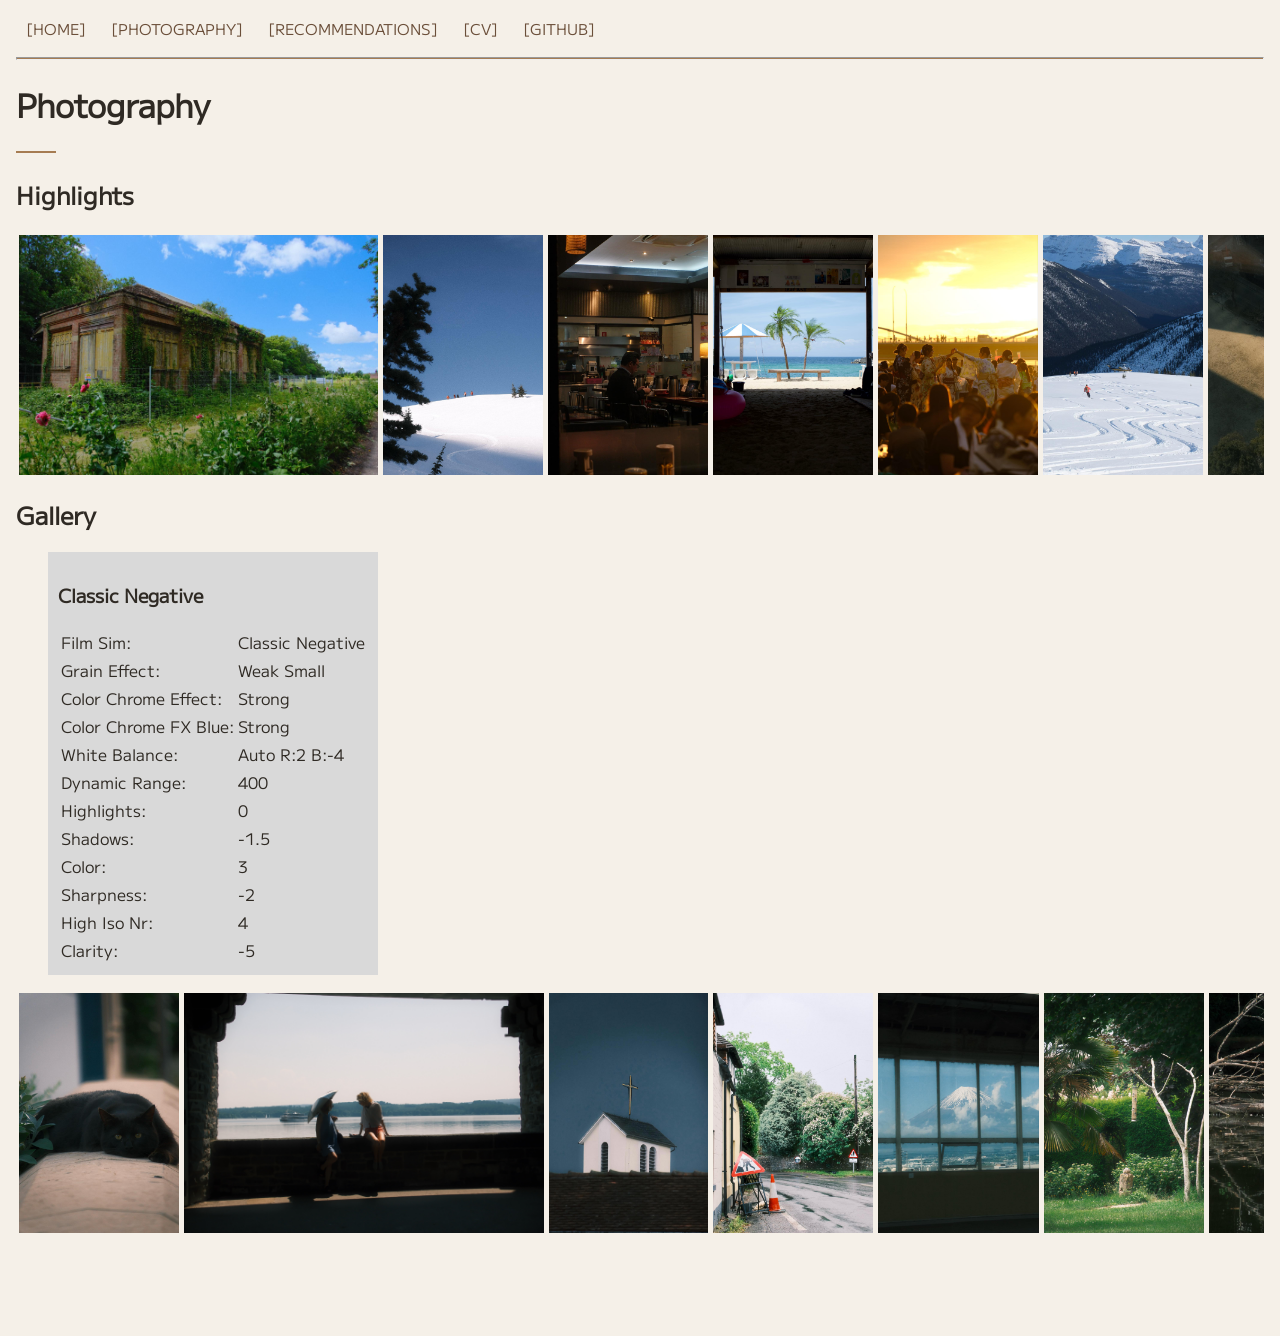
==== photography.html @ ec5740f3 "(feat) Adds Recommendations page" ====
<!DOCTYPE html>
<html>
<head>
    <meta charset="UTF-8">
    <title>Home</title>
    <link rel="stylesheet" href="resources/styles/style.css">
</head>
<body>
    <div class="topnav">
        <a href="/index.html">[HOME]</a>
        <a class="active" href="/photography.html">[PHOTOGRAPHY]</a>
        <a href="/recommendations.html">[RECOMMENDATIONS]</a>
        <a href="">[CV]</a>
        <a href="https://github.com/Alyks1">[GITHUB]</a>
    </div>
    <hr class="nav-line">

    <h1>Photography</h1>
    <div class="accent-line"></div>

    <h2>Highlights</h2>
    <div id="highlights" class="gallery"></div>

    <h2>Gallery</h2>
    <section id="gallery"></section>

    <footer></footer>
</body>
</html>
<script src="resources/scripts/photography.js"></script>
---- resources/styles/style.css ----
@font-face {
    font-family: MPLUS_Regular;
    src: url(../fonts/MPLUS1-Regular.ttf);
}

:root {
    --color-text: #2F2A24;
    --color-background: #F5F0E8;
    --color-highlights: #A67C52;
    --color-navBarA: #6B4F3A;
    --color-classicNegative: #D9D9D9;
    scrollbar-width: thin;
    scrollbar-color: var(--color-highlights) transparent;
}

body {
    font-family: 'MPLUS_Regular', monospace;
    margin: auto;
    max-width: 1280px;
    color: var(--color-text);
    background: var(--color-background);
    padding-left: 1rem;
    padding-right: 1rem;
}

footer {
    height: 100px;
}

/*Home*/
.topnav {
    background: var(--color-background);
    max-width: fit-content;
    margin-top: 0.5rem;
}

.topnav a {
    color: var(--color-navBarA);
    display: inline-block;
    font-size: 15px;
    padding: 10px;
    text-decoration: none;
}

.topnav a:hover {
    color: var(--color-highlights);
}

.nav-line {
    height: 1px;
    background: var(--color-highlights);
}

.accent-line {
    width: 40px;
    height: 2px;
    background: var(--color-highlights);
    margin: 1.5rem 0;
}

.home-top {
    display: flex;
    gap: 3rem;
}
.home-top img {
    border-radius: 5px;
    width: 500px;
    margin-top: 200px;
}
.home-top div {
    max-width: 40%;
}

/*Photography*/
.recipe-div {
    margin-bottom: 1rem;
    margin-left: 2rem;
    width: fit-content;
    padding: 10px;
}

.photos-image {
    height: 240px;
    margin: 2.5px;
}

.gallery {
    display: flex;
    overflow-x: auto;
    flex-wrap: nowrap;
    scrollbar-width: thin;
    scrollbar-color: var(--color-highlights) transparent;
}

/*Recommendations*/
.recommendation-text {
    display: flex;
    gap: 2rem;
    align-items: flex-start;
}

.recommendation-text ul {
    flex: 1;
}

.divider-line {
    width: auto;
    height: 2px;
    background: var(--color-highlights);
    margin: 1.5rem 0;
}

.other-place {
    display: flex;
    align-items: baseline;
    gap: 8px;
}

.other-place-header {
    margin:0;
}

.recommendations img {
    display: flex;
    border-radius: 5px;
    max-width: 500px;
    width: 100%;
    height: auto;
}

@media (max-width: 768px) {
    .recommendation-text {
        flex-direction: column;
    }

    .recommendation-text img {
        max-width: 100%;
    }
}
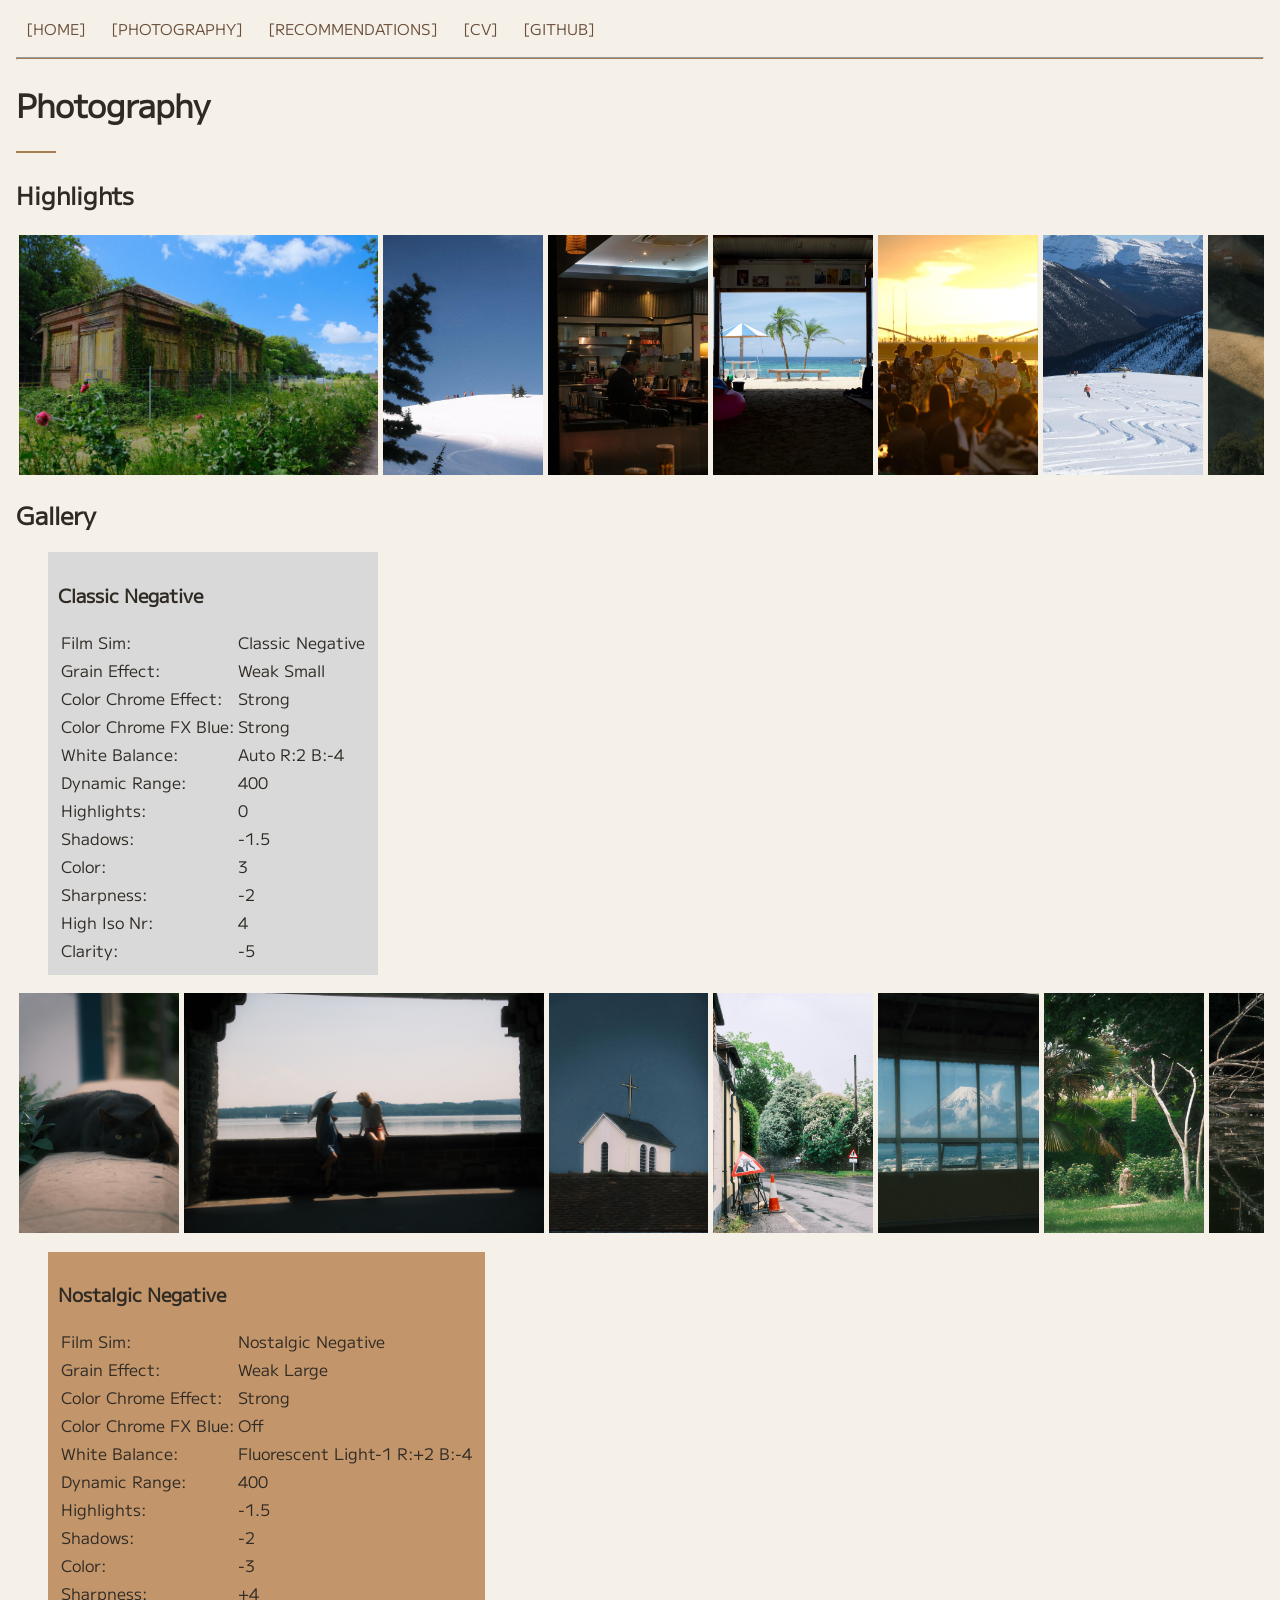
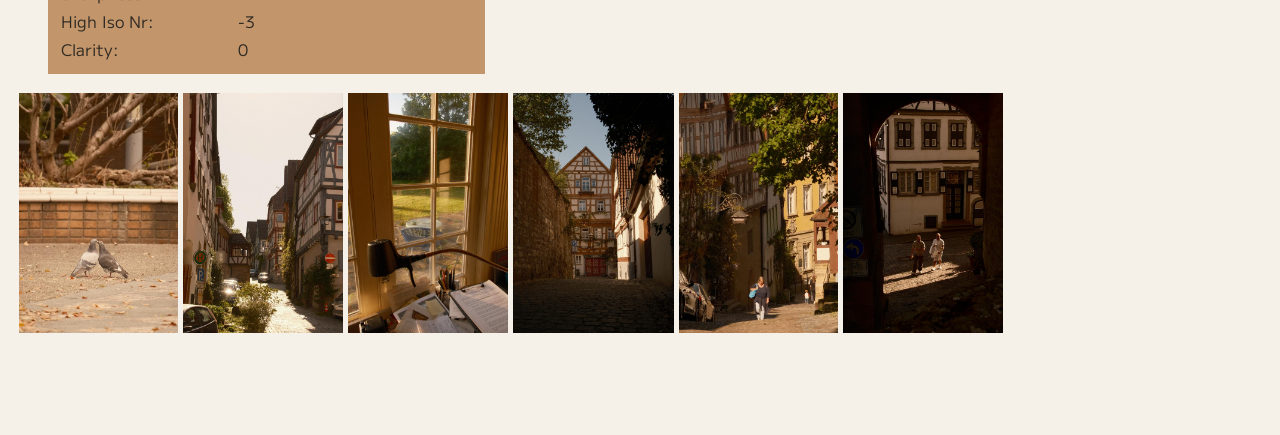
==== commit 451e8f6c: "(feat) Adds bigger image viewing" ====
--- a/photography.html
+++ b/photography.html
@@ -24,7 +24,15 @@
     <h2>Gallery</h2>
     <section id="gallery"></section>
 
+    <div class="lightbox" id="lightbox">
+        <span class="close" id="close">&times;</span>
+        <span class="nav prev" id="prev">&#10094;</span>
+        <img id="lightbox-img" src="" alt="">
+        <span class="nav next" id="next">&#10095;</span>
+    </div>
+
     <footer></footer>
 </body>
 </html>
-<script src="resources/scripts/photography.js"></script>    +<script src="resources/scripts/photography.js"></script>
+<script src="resources/scripts/lightbox.js"></script>
--- a/resources/styles/style.css
+++ b/resources/styles/style.css
@@ -9,6 +9,7 @@
     --color-highlights: #A67C52;
     --color-navBarA: #6B4F3A;
     --color-classicNegative: #D9D9D9;
+    --color-nostalgicNegative: #C2956B;
     scrollbar-width: thin;
     scrollbar-color: var(--color-highlights) transparent;
 }
@@ -73,6 +74,7 @@
 
 /*Photography*/
 .recipe-div {
+    margin-top: 1rem;
     margin-bottom: 1rem;
     margin-left: 2rem;
     width: fit-content;
@@ -82,6 +84,7 @@
 .photos-image {
     height: 240px;
     margin: 2.5px;
+    cursor: pointer;
 }
 
 .gallery {
@@ -90,6 +93,58 @@
     flex-wrap: nowrap;
     scrollbar-width: thin;
     scrollbar-color: var(--color-highlights) transparent;
+}
+
+/* Lightbox overlay */
+.lightbox {
+    display: none;
+    position: fixed;
+    top: 0;
+    left: 0;
+    width: 100%;
+    height: 100%;
+    background: rgba(0,0,0,0.9);
+    align-items: center;
+    justify-content: center;
+    z-index: 1000;
+}
+
+.lightbox.active {
+    display: flex;
+}
+
+.lightbox img {
+    max-width: 90%;
+    max-height: 90%;
+    border-radius: 6px;
+}
+
+.lightbox .close {
+    position: absolute;
+    top: 20px;
+    right: 30px;
+    color: white;
+    font-size: 2rem;
+    cursor: pointer;
+}
+
+.lightbox .nav {
+    position: absolute;
+    top: 50%;
+    transform: translateY(-50%);
+    color: white;
+    font-size: 3rem;
+    cursor: pointer;
+    user-select: none;
+    padding: 0 20px;
+}
+
+.lightbox .prev {
+    left: 10px;
+}
+
+.lightbox .next {
+    right: 10px;
 }
 
 /*Recommendations*/
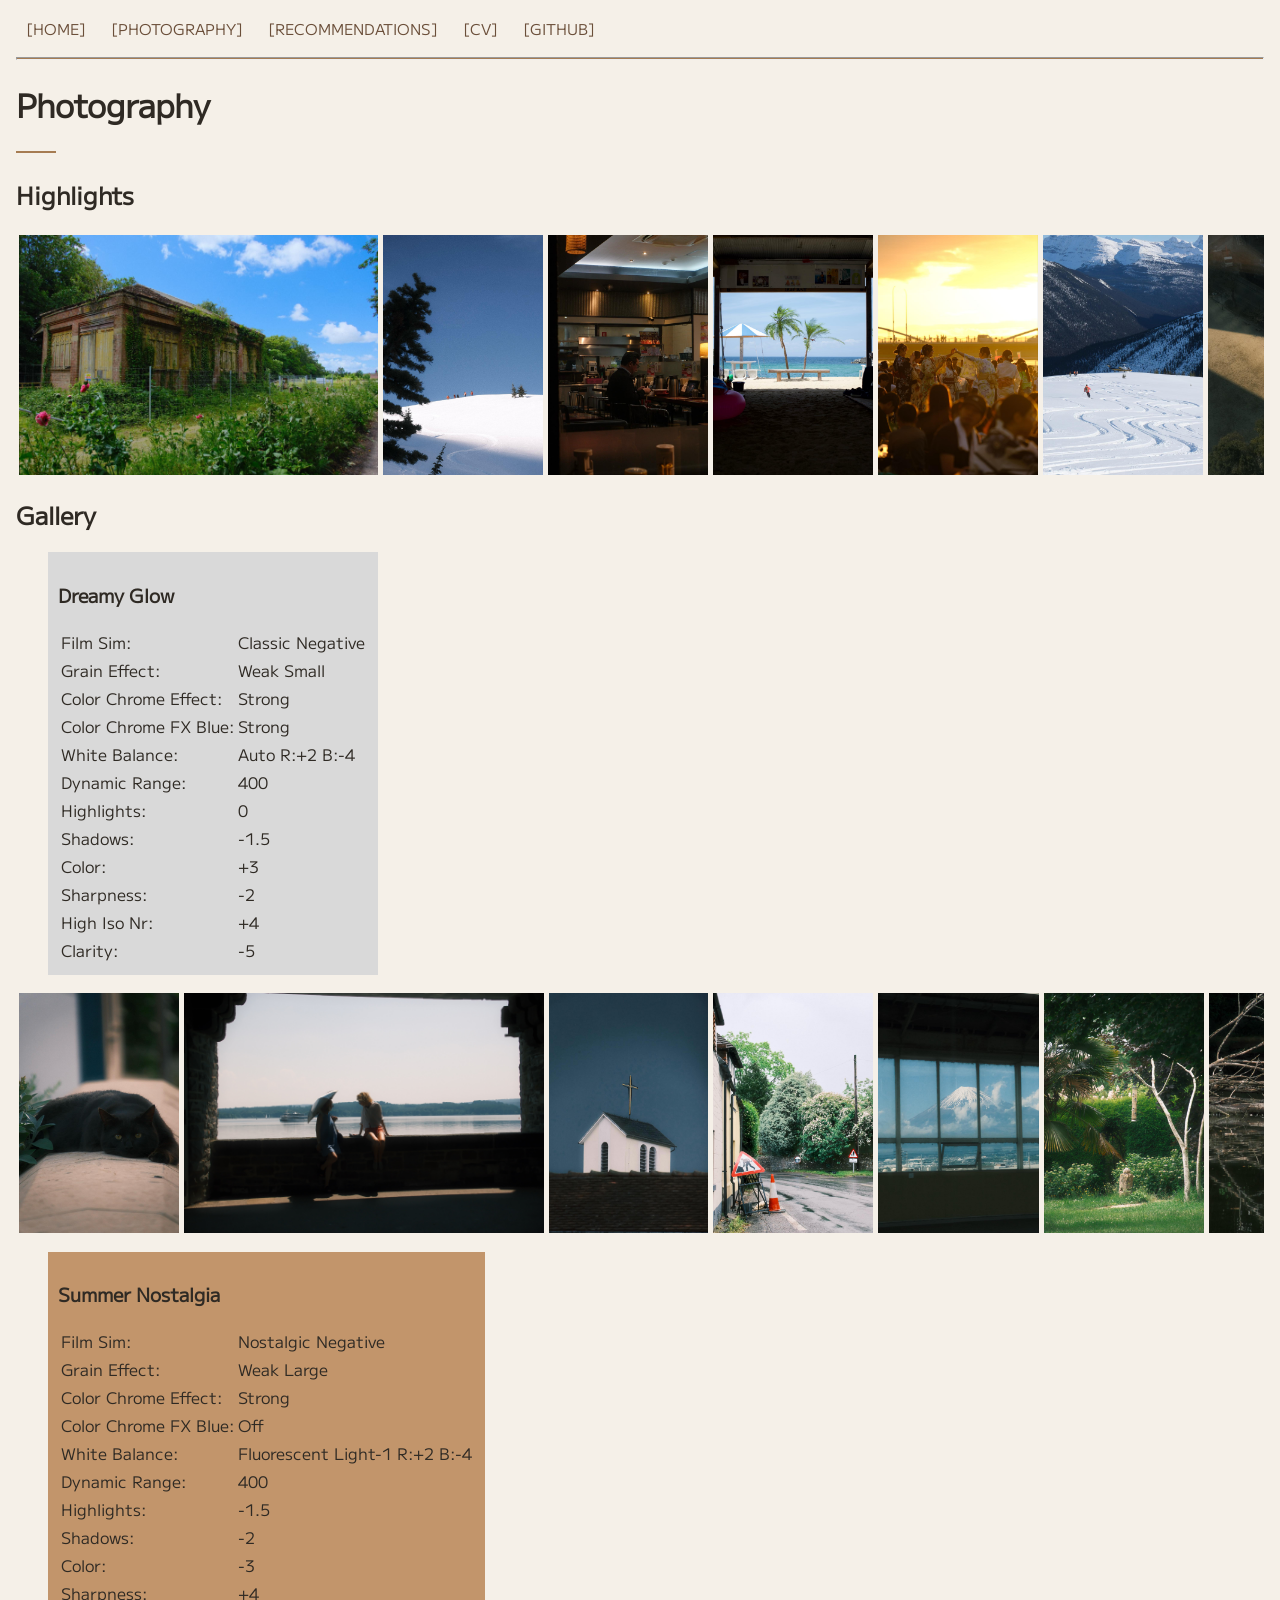
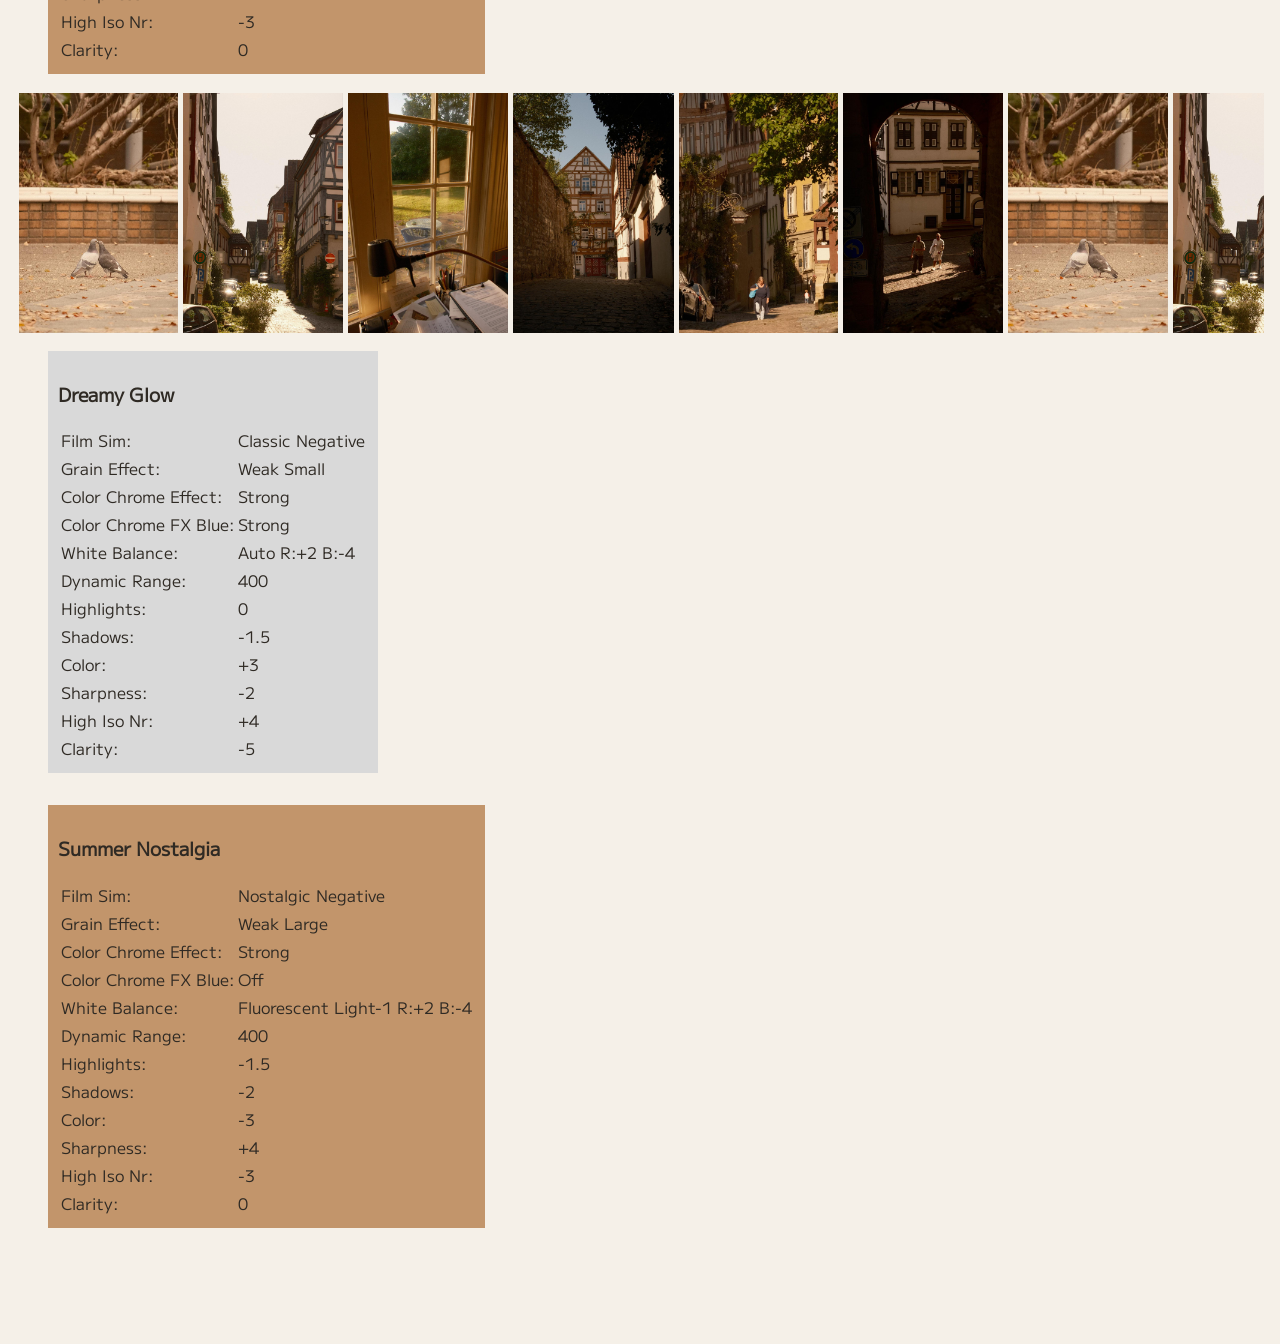
==== commit 47a8c5b8: "(feat) Adds mobile friendlier UI to photography page" ====
--- a/photography.html
+++ b/photography.html
@@ -2,6 +2,7 @@
 <html>
 <head>
     <meta charset="UTF-8">
+    <meta name="viewport" content="width=device-width, initial-scale=1.0">
     <title>Home</title>
     <link rel="stylesheet" href="resources/styles/style.css">
 </head>
@@ -10,7 +11,7 @@
         <a href="/index.html">[HOME]</a>
         <a class="active" href="/photography.html">[PHOTOGRAPHY]</a>
         <a href="/recommendations.html">[RECOMMENDATIONS]</a>
-        <a href="">[CV]</a>
+        <a href="/resume.pdf">[CV]</a>
         <a href="https://github.com/Alyks1">[GITHUB]</a>
     </div>
     <hr class="nav-line">
@@ -19,10 +20,131 @@
     <div class="accent-line"></div>
 
     <h2>Highlights</h2>
-    <div id="highlights" class="gallery"></div>
+    <div id="highlights" class="gallery"><img class="photos-image" src="photos/highlights/OvergrownTrainStation-Singleton.jpeg"><img class="photos-image" src="photos/highlights/SkiersOnSlope-Canada.jpeg"><img class="photos-image" src="photos/highlights/BusinessMeals-Osaka.jpeg"><img class="photos-image" src="photos/highlights/PalmsAtTheBeach-Fukuoka.jpeg"><img class="photos-image" src="photos/highlights/YukataSunset-Osaka.jpeg"><img class="photos-image" src="photos/highlights/SkiingToTheRide-Canada.jpeg"><img class="photos-image" src="photos/highlights/LastRaysOfSun-Osaka.jpeg"><img class="photos-image" src="photos/highlights/RainyFastCab-Osaka.jpeg"><img class="photos-image" src="photos/highlights/LoneChild-Osaka.jpeg"></div>
 
     <h2>Gallery</h2>
-    <section id="gallery"></section>
+    <section id="gallery">
+        <div>
+            <section>
+                <div class="recipe-div" style="background: var(--color-classicNegative);">
+                    <h3>Dreamy Glow</h3>
+                    <table>
+                        <tbody>
+                            <tr>
+                                <td>Film Sim:</td>
+                                <td>Classic Negative</td>
+                            </tr>
+                            <tr>
+                                <td>Grain Effect:</td>
+                                <td>Weak Small</td>
+                            </tr>
+                            <tr>
+                                <td>Color Chrome Effect:</td>
+                                <td>Strong</td>
+                            </tr>
+                            <tr>
+                                <td>Color Chrome FX Blue:</td>
+                                <td>Strong</td>
+                            </tr>
+                            <tr>
+                                <td>White Balance:</td>
+                                <td>Auto R:+2 B:-4</td>
+                            </tr>
+                            <tr>
+                                <td>Dynamic Range:</td>
+                                <td>400</td>
+                            </tr>
+                            <tr>
+                                <td>Highlights:</td>
+                                <td>0</td>
+                            </tr>
+                            <tr>
+                                <td>Shadows:</td>
+                                <td>-1.5</td>
+                            </tr>
+                            <tr>
+                                <td>Color:</td>
+                                <td>+3</td>
+                            </tr>
+                            <tr>
+                                <td>Sharpness:</td>
+                                <td>-2</td>
+                            </tr>
+                            <tr>
+                                <td>High Iso Nr:</td>
+                                <td>+4</td>
+                            </tr>
+                            <tr>
+                                <td>Clarity:</td>
+                                <td>-5</td>
+                            </tr>
+                        </tbody>
+                    </table>
+                </div>
+                <div id="dreamyGlowImages" class="gallery"><img class="photos-image" src="photos/dreamyGlow/TiredCat-Babstadt.jpeg"><img class="photos-image" src="photos/dreamyGlow/DSCF7608.jpeg"><img class="photos-image" src="photos/dreamyGlow/Kapelle-Neckarbischofsheim.jpeg"><img class="photos-image" src="photos/dreamyGlow/RainyStreet-Singleton.jpeg"><img class="photos-image" src="photos/dreamyGlow/MtFujiFromStation-Fuji.jpeg"><img class="photos-image" src="photos/dreamyGlow/DreamyBabstast-Babstadt.jpeg"><img class="photos-image" src="photos/dreamyGlow/GrayHeronReflection-BadRappenau.jpeg"><img class="photos-image" src="photos/dreamyGlow/RedBucket-Singleton.jpeg"><img class="photos-image" src="photos/dreamyGlow/LamppostAndFlower-Babstadt.jpeg"><img class="photos-image" src="photos/dreamyGlow/DSCF7654.jpeg"><img class="photos-image" src="photos/dreamyGlow/DreamyLunch-London.jpeg"><img class="photos-image" src="photos/dreamyGlow/DSCF7607.jpeg"><img class="photos-image" src="photos/dreamyGlow/DSCF7660.jpeg"><img class="photos-image" src="photos/dreamyGlow/TurquoiseStairs-Tokyo.jpeg"><img class="photos-image" src="photos/dreamyGlow/Matchsticks-Singleton.jpeg"></div>
+            </section>
+        </div>
+        <div>
+            <section>
+                <div class="recipe-div" style="background: var(--color-nostalgicNegative);">
+                    <h3>Summer Nostalgia</h3>
+                    <table>
+                        <tbody>
+                            <tr>
+                                <td>Film Sim:</td>
+                                <td>Nostalgic Negative</td>
+                            </tr>
+                            <tr>
+                                <td>Grain Effect:</td>
+                                <td>Weak Large</td>
+                            </tr>
+                            <tr>
+                                <td>Color Chrome Effect:</td>
+                                <td>Strong</td>
+                            </tr>
+                            <tr>
+                                <td>Color Chrome FX Blue:</td>
+                                <td>Off</td>
+                            </tr>
+                            <tr>
+                                <td>White Balance:</td>
+                                <td>Fluorescent Light-1 R:+2 B:-4</td>
+                            </tr>
+                            <tr>
+                                <td>Dynamic Range:</td>
+                                <td>400</td>
+                            </tr>
+                            <tr>
+                                <td>Highlights:</td>
+                                <td>-1.5</td>
+                            </tr>
+                            <tr>
+                                <td>Shadows:</td>
+                                <td>-2</td>
+                            </tr>
+                            <tr>
+                                <td>Color:</td>
+                                <td>-3</td>
+                            </tr>
+                            <tr>
+                                <td>Sharpness:</td>
+                                <td>+4</td>
+                            </tr>
+                            <tr>
+                                <td>High Iso Nr:</td>
+                                <td>-3</td>
+                            </tr>
+                            <tr>
+                                <td>Clarity:</td>
+                                <td>0</td>
+                            </tr>
+                        </tbody>
+                    </table>
+                </div>
+                <div id="summerNostalgiaImages" class="gallery"><img class="photos-image" src="photos/summerNostalgia/PigeonsInLove-Osaka.jpeg"><img class="photos-image" src="photos/summerNostalgia/BadWimpfenGlow-BadWimpfen.jpeg"><img class="photos-image" src="photos/summerNostalgia/SummerGlow-Singleton.jpeg"><img class="photos-image" src="photos/summerNostalgia/HouseInTheStreet-BadWimpfen.jpeg"><img class="photos-image" src="photos/summerNostalgia/HikingTheCity-BadWimpfen.jpeg"><img class="photos-image" src="photos/summerNostalgia/BadWimpfenGate-BadWimpfen.jpeg"></div>
+            </section>
+        </div>
+    </section>
 
     <div class="lightbox" id="lightbox">
         <span class="close" id="close">&times;</span>
--- a/resources/styles/style.css
+++ b/resources/styles/style.css
@@ -68,7 +68,7 @@
     width: 500px;
     margin-top: 200px;
 }
-.home-top div {
+.home-text {
     max-width: 40%;
 }
 
@@ -166,13 +166,13 @@
 }
 
 .other-place {
-    display: flex;
     align-items: baseline;
+    margin-bottom: 0.5rem;
     gap: 8px;
 }
 
 .other-place-header {
-    margin:0;
+    margin: 0;
 }
 
 .recommendations img {
@@ -183,7 +183,64 @@
     height: auto;
 }
 
+/* Responsive Design */
 @media (max-width: 768px) {
+    body p {
+        font-size: 20px;
+
+    }
+
+    .topnav {
+        display: flex;
+        flex-direction: column;
+        align-items: center;
+        width: 100%;
+        max-width: none;
+    }
+
+    .topnav a {
+        display: block;
+        width: 100%;
+        padding: 16px 20px; 
+        font-size: 20px;
+        text-align: center;
+        box-sizing: border-box;
+        border-bottom: 1px solid rgba(0,0,0,0.1);
+    }
+
+    .topnav a:active {
+        background-color: rgba(0,0,0,0.05); 
+    }
+
+    .nav-line {
+        display: none;
+    }
+
+    /* Home */
+    .home-top {
+        flex-direction: column-reverse;
+        align-items: start;
+        gap: 0;
+    }
+
+    .home-top img {
+        max-width: 100%;
+        height: 100%;
+        margin-top: 0;
+    }
+
+    .home-text {
+        max-width: 100%;
+    }
+
+    /* Photography */
+    .recipe-div {
+        margin-left: 0;
+        width: 100%;
+        box-sizing: border-box;
+    }
+
+    /* Recommendations */
     .recommendation-text {
         flex-direction: column;
     }
@@ -191,4 +248,4 @@
     .recommendation-text img {
         max-width: 100%;
     }
-}+}
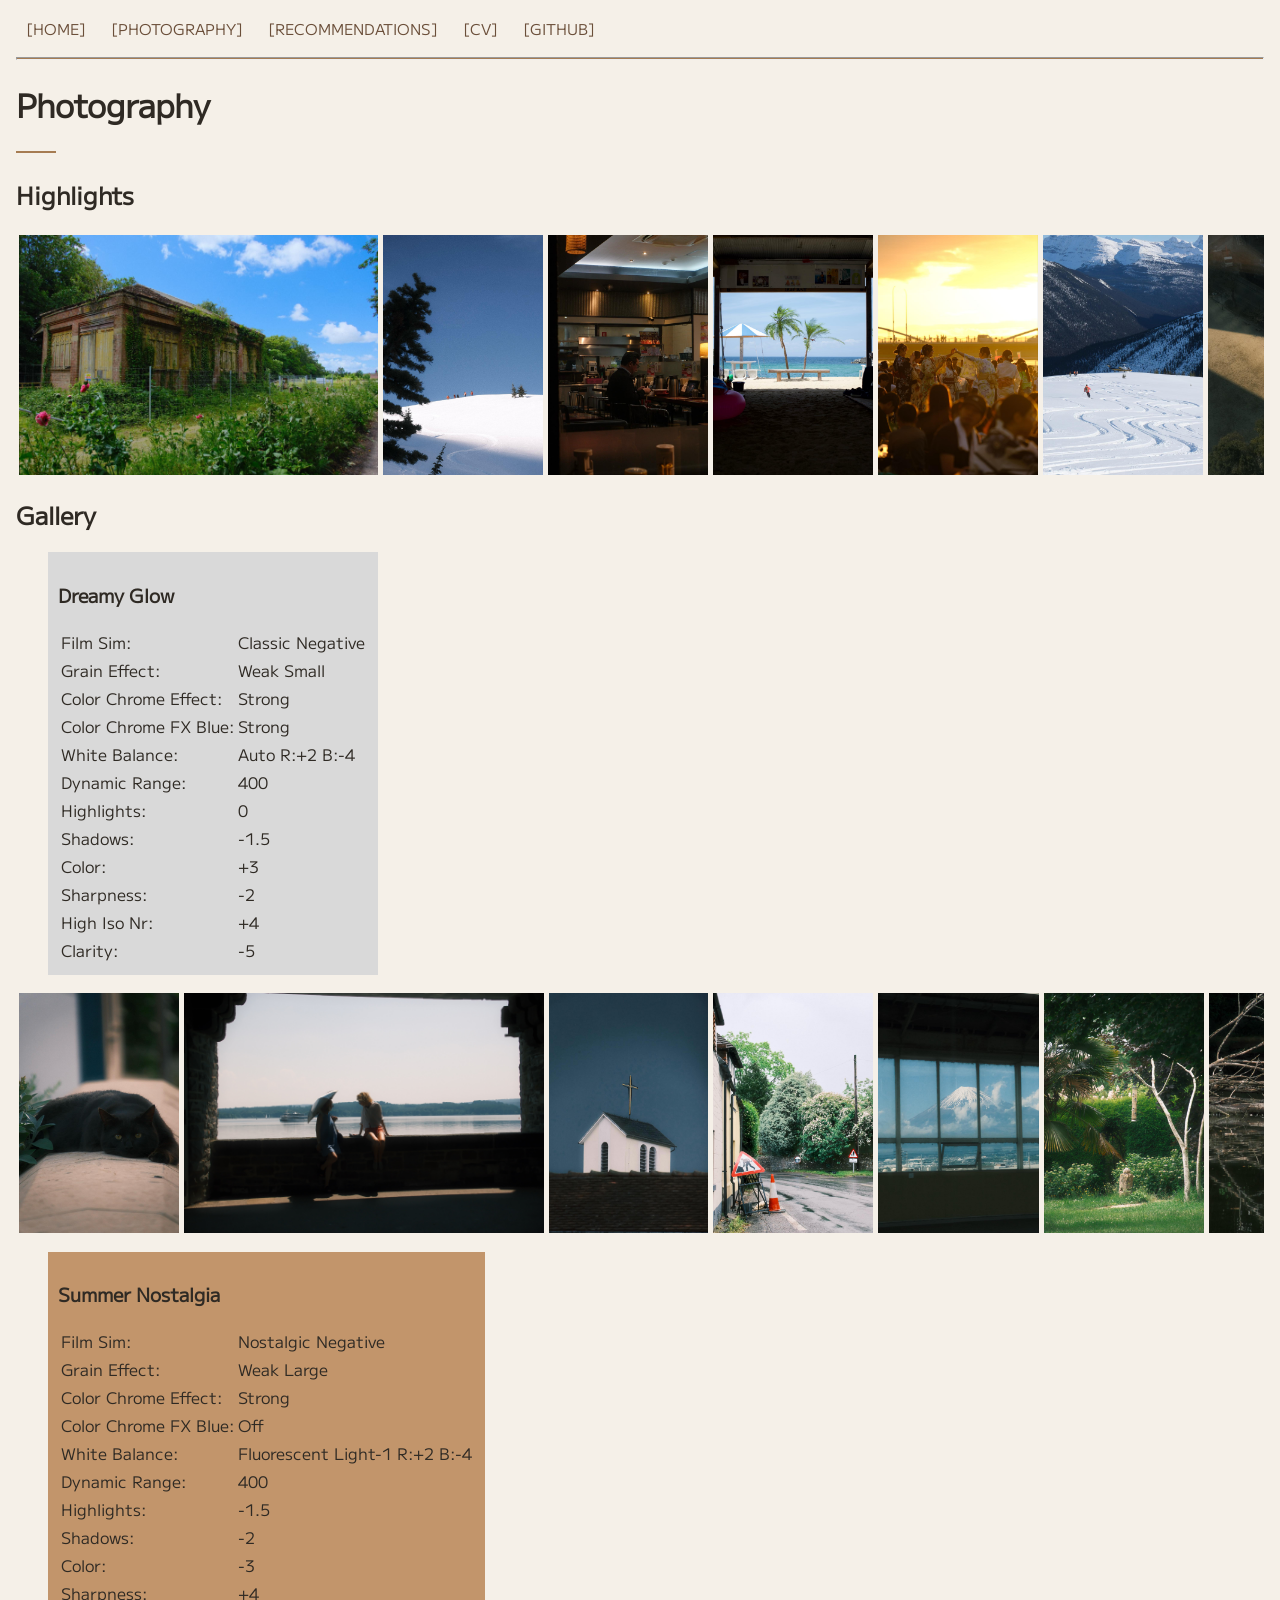
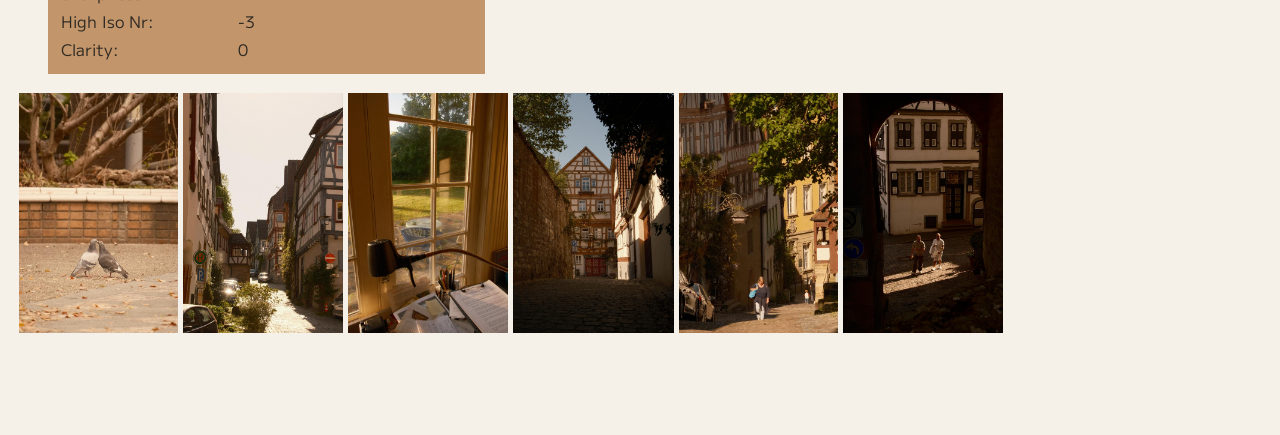
==== commit 5f863d2f: "(hotfix) removes debug code" ====
--- a/photography.html
+++ b/photography.html
@@ -20,131 +20,10 @@
     <div class="accent-line"></div>
 
     <h2>Highlights</h2>
-    <div id="highlights" class="gallery"><img class="photos-image" src="photos/highlights/OvergrownTrainStation-Singleton.jpeg"><img class="photos-image" src="photos/highlights/SkiersOnSlope-Canada.jpeg"><img class="photos-image" src="photos/highlights/BusinessMeals-Osaka.jpeg"><img class="photos-image" src="photos/highlights/PalmsAtTheBeach-Fukuoka.jpeg"><img class="photos-image" src="photos/highlights/YukataSunset-Osaka.jpeg"><img class="photos-image" src="photos/highlights/SkiingToTheRide-Canada.jpeg"><img class="photos-image" src="photos/highlights/LastRaysOfSun-Osaka.jpeg"><img class="photos-image" src="photos/highlights/RainyFastCab-Osaka.jpeg"><img class="photos-image" src="photos/highlights/LoneChild-Osaka.jpeg"></div>
+    <div id="highlights" class="gallery"></div>
 
     <h2>Gallery</h2>
-    <section id="gallery">
-        <div>
-            <section>
-                <div class="recipe-div" style="background: var(--color-classicNegative);">
-                    <h3>Dreamy Glow</h3>
-                    <table>
-                        <tbody>
-                            <tr>
-                                <td>Film Sim:</td>
-                                <td>Classic Negative</td>
-                            </tr>
-                            <tr>
-                                <td>Grain Effect:</td>
-                                <td>Weak Small</td>
-                            </tr>
-                            <tr>
-                                <td>Color Chrome Effect:</td>
-                                <td>Strong</td>
-                            </tr>
-                            <tr>
-                                <td>Color Chrome FX Blue:</td>
-                                <td>Strong</td>
-                            </tr>
-                            <tr>
-                                <td>White Balance:</td>
-                                <td>Auto R:+2 B:-4</td>
-                            </tr>
-                            <tr>
-                                <td>Dynamic Range:</td>
-                                <td>400</td>
-                            </tr>
-                            <tr>
-                                <td>Highlights:</td>
-                                <td>0</td>
-                            </tr>
-                            <tr>
-                                <td>Shadows:</td>
-                                <td>-1.5</td>
-                            </tr>
-                            <tr>
-                                <td>Color:</td>
-                                <td>+3</td>
-                            </tr>
-                            <tr>
-                                <td>Sharpness:</td>
-                                <td>-2</td>
-                            </tr>
-                            <tr>
-                                <td>High Iso Nr:</td>
-                                <td>+4</td>
-                            </tr>
-                            <tr>
-                                <td>Clarity:</td>
-                                <td>-5</td>
-                            </tr>
-                        </tbody>
-                    </table>
-                </div>
-                <div id="dreamyGlowImages" class="gallery"><img class="photos-image" src="photos/dreamyGlow/TiredCat-Babstadt.jpeg"><img class="photos-image" src="photos/dreamyGlow/DSCF7608.jpeg"><img class="photos-image" src="photos/dreamyGlow/Kapelle-Neckarbischofsheim.jpeg"><img class="photos-image" src="photos/dreamyGlow/RainyStreet-Singleton.jpeg"><img class="photos-image" src="photos/dreamyGlow/MtFujiFromStation-Fuji.jpeg"><img class="photos-image" src="photos/dreamyGlow/DreamyBabstast-Babstadt.jpeg"><img class="photos-image" src="photos/dreamyGlow/GrayHeronReflection-BadRappenau.jpeg"><img class="photos-image" src="photos/dreamyGlow/RedBucket-Singleton.jpeg"><img class="photos-image" src="photos/dreamyGlow/LamppostAndFlower-Babstadt.jpeg"><img class="photos-image" src="photos/dreamyGlow/DSCF7654.jpeg"><img class="photos-image" src="photos/dreamyGlow/DreamyLunch-London.jpeg"><img class="photos-image" src="photos/dreamyGlow/DSCF7607.jpeg"><img class="photos-image" src="photos/dreamyGlow/DSCF7660.jpeg"><img class="photos-image" src="photos/dreamyGlow/TurquoiseStairs-Tokyo.jpeg"><img class="photos-image" src="photos/dreamyGlow/Matchsticks-Singleton.jpeg"></div>
-            </section>
-        </div>
-        <div>
-            <section>
-                <div class="recipe-div" style="background: var(--color-nostalgicNegative);">
-                    <h3>Summer Nostalgia</h3>
-                    <table>
-                        <tbody>
-                            <tr>
-                                <td>Film Sim:</td>
-                                <td>Nostalgic Negative</td>
-                            </tr>
-                            <tr>
-                                <td>Grain Effect:</td>
-                                <td>Weak Large</td>
-                            </tr>
-                            <tr>
-                                <td>Color Chrome Effect:</td>
-                                <td>Strong</td>
-                            </tr>
-                            <tr>
-                                <td>Color Chrome FX Blue:</td>
-                                <td>Off</td>
-                            </tr>
-                            <tr>
-                                <td>White Balance:</td>
-                                <td>Fluorescent Light-1 R:+2 B:-4</td>
-                            </tr>
-                            <tr>
-                                <td>Dynamic Range:</td>
-                                <td>400</td>
-                            </tr>
-                            <tr>
-                                <td>Highlights:</td>
-                                <td>-1.5</td>
-                            </tr>
-                            <tr>
-                                <td>Shadows:</td>
-                                <td>-2</td>
-                            </tr>
-                            <tr>
-                                <td>Color:</td>
-                                <td>-3</td>
-                            </tr>
-                            <tr>
-                                <td>Sharpness:</td>
-                                <td>+4</td>
-                            </tr>
-                            <tr>
-                                <td>High Iso Nr:</td>
-                                <td>-3</td>
-                            </tr>
-                            <tr>
-                                <td>Clarity:</td>
-                                <td>0</td>
-                            </tr>
-                        </tbody>
-                    </table>
-                </div>
-                <div id="summerNostalgiaImages" class="gallery"><img class="photos-image" src="photos/summerNostalgia/PigeonsInLove-Osaka.jpeg"><img class="photos-image" src="photos/summerNostalgia/BadWimpfenGlow-BadWimpfen.jpeg"><img class="photos-image" src="photos/summerNostalgia/SummerGlow-Singleton.jpeg"><img class="photos-image" src="photos/summerNostalgia/HouseInTheStreet-BadWimpfen.jpeg"><img class="photos-image" src="photos/summerNostalgia/HikingTheCity-BadWimpfen.jpeg"><img class="photos-image" src="photos/summerNostalgia/BadWimpfenGate-BadWimpfen.jpeg"></div>
-            </section>
-        </div>
-    </section>
+    <section id="gallery"></section>
 
     <div class="lightbox" id="lightbox">
         <span class="close" id="close">&times;</span>
--- a/resources/styles/style.css
+++ b/resources/styles/style.css
@@ -158,6 +158,14 @@
     flex: 1;
 }
 
+.recommendations img {
+    display: flex;
+    border-radius: 5px;
+    max-width: 500px;
+    width: 100%;
+    height: auto;
+}
+
 .divider-line {
     width: auto;
     height: 2px;
@@ -175,12 +183,9 @@
     margin: 0;
 }
 
-.recommendations img {
-    display: flex;
-    border-radius: 5px;
-    max-width: 500px;
-    width: 100%;
-    height: auto;
+.small-width-image {
+    max-width: 250px !important;
+    align-self: center;
 }
 
 /* Responsive Design */
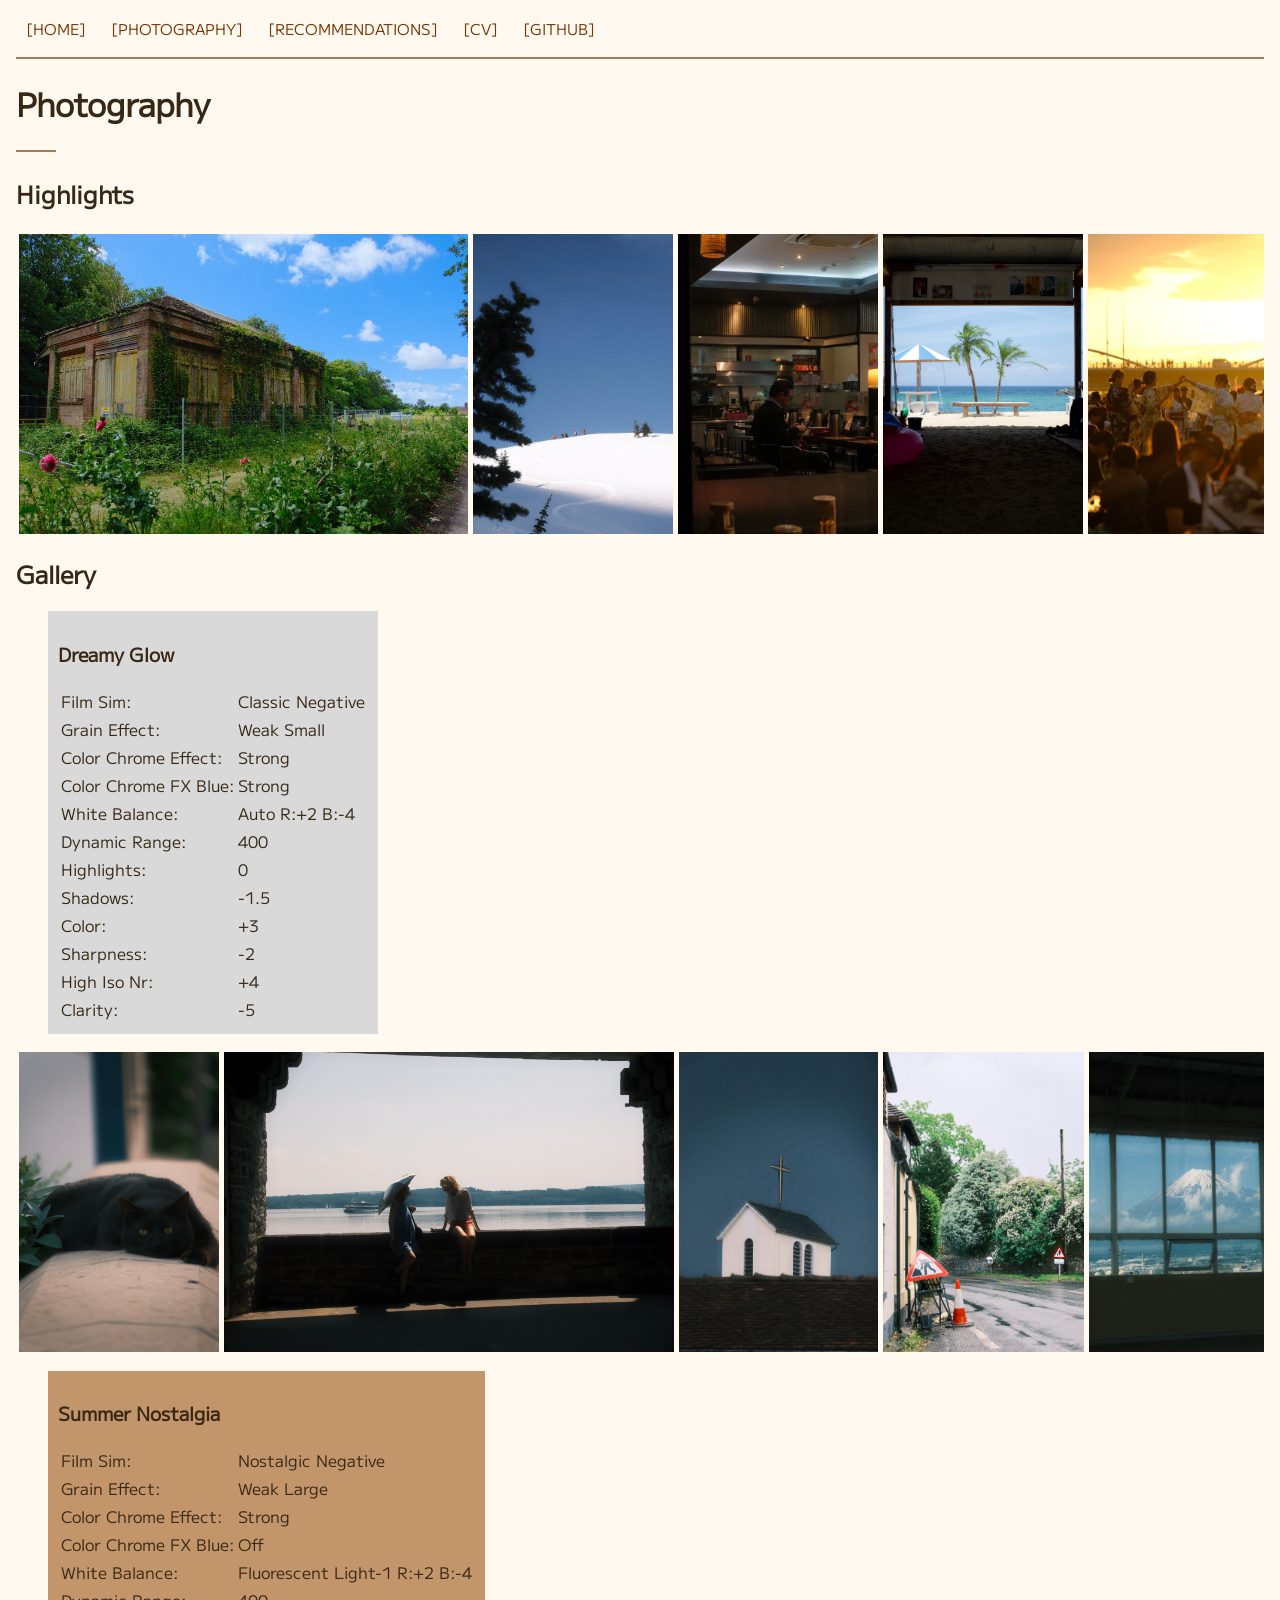
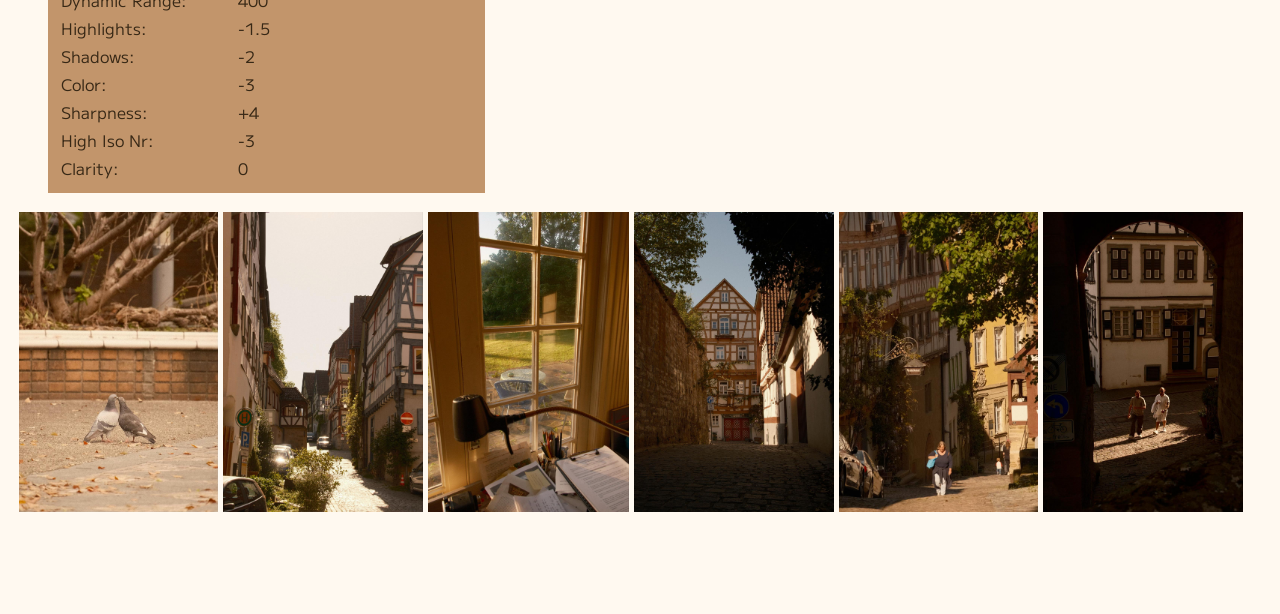
==== commit 99928e61: "(feat) Adds beacon" ====
--- a/photography.html
+++ b/photography.html
@@ -3,7 +3,7 @@
 <head>
     <meta charset="UTF-8">
     <meta name="viewport" content="width=device-width, initial-scale=1.0">
-    <title>Home</title>
+    <title>Photography</title>
     <link rel="stylesheet" href="resources/styles/style.css">
 </head>
 <body>
@@ -33,6 +33,7 @@
     </div>
 
     <footer></footer>
+    <script src="resources/scripts/beacon.js"></script>
 </body>
 </html>
 <script src="resources/scripts/photography.js"></script>
--- a/resources/styles/style.css
+++ b/resources/styles/style.css
@@ -4,10 +4,10 @@
 }
 
 :root {
-    --color-text: #2F2A24;
-    --color-background: #F5F0E8;
+    --color-text: #372816;
+    --color-background: #FFF9F0;
     --color-highlights: #A67C52;
-    --color-navBarA: #6B4F3A;
+    --color-navBarA: #793401;
     --color-classicNegative: #D9D9D9;
     --color-nostalgicNegative: #C2956B;
     scrollbar-width: thin;
@@ -48,8 +48,10 @@
 }
 
 .nav-line {
-    height: 1px;
+    height: 2px;
     background: var(--color-highlights);
+    color: var(--color-highlights);
+    border: none;
 }
 
 .accent-line {
@@ -70,6 +72,11 @@
 }
 .home-text {
     max-width: 40%;
+}
+
+.contact-link {
+    color: var(--color-text);
+    font-size: 24px;
 }
 
 /*Photography*/
@@ -82,7 +89,7 @@
 }
 
 .photos-image {
-    height: 240px;
+    height: 300px;
     margin: 2.5px;
     cursor: pointer;
 }
@@ -173,9 +180,14 @@
     margin: 1.5rem 0;
 }
 
+.recommend-list-header {
+    margin: 0;
+    display: contents;
+}
+
 .other-place {
     align-items: baseline;
-    margin-bottom: 0.5rem;
+    margin-bottom: 0.75rem;
     gap: 8px;
 }
 
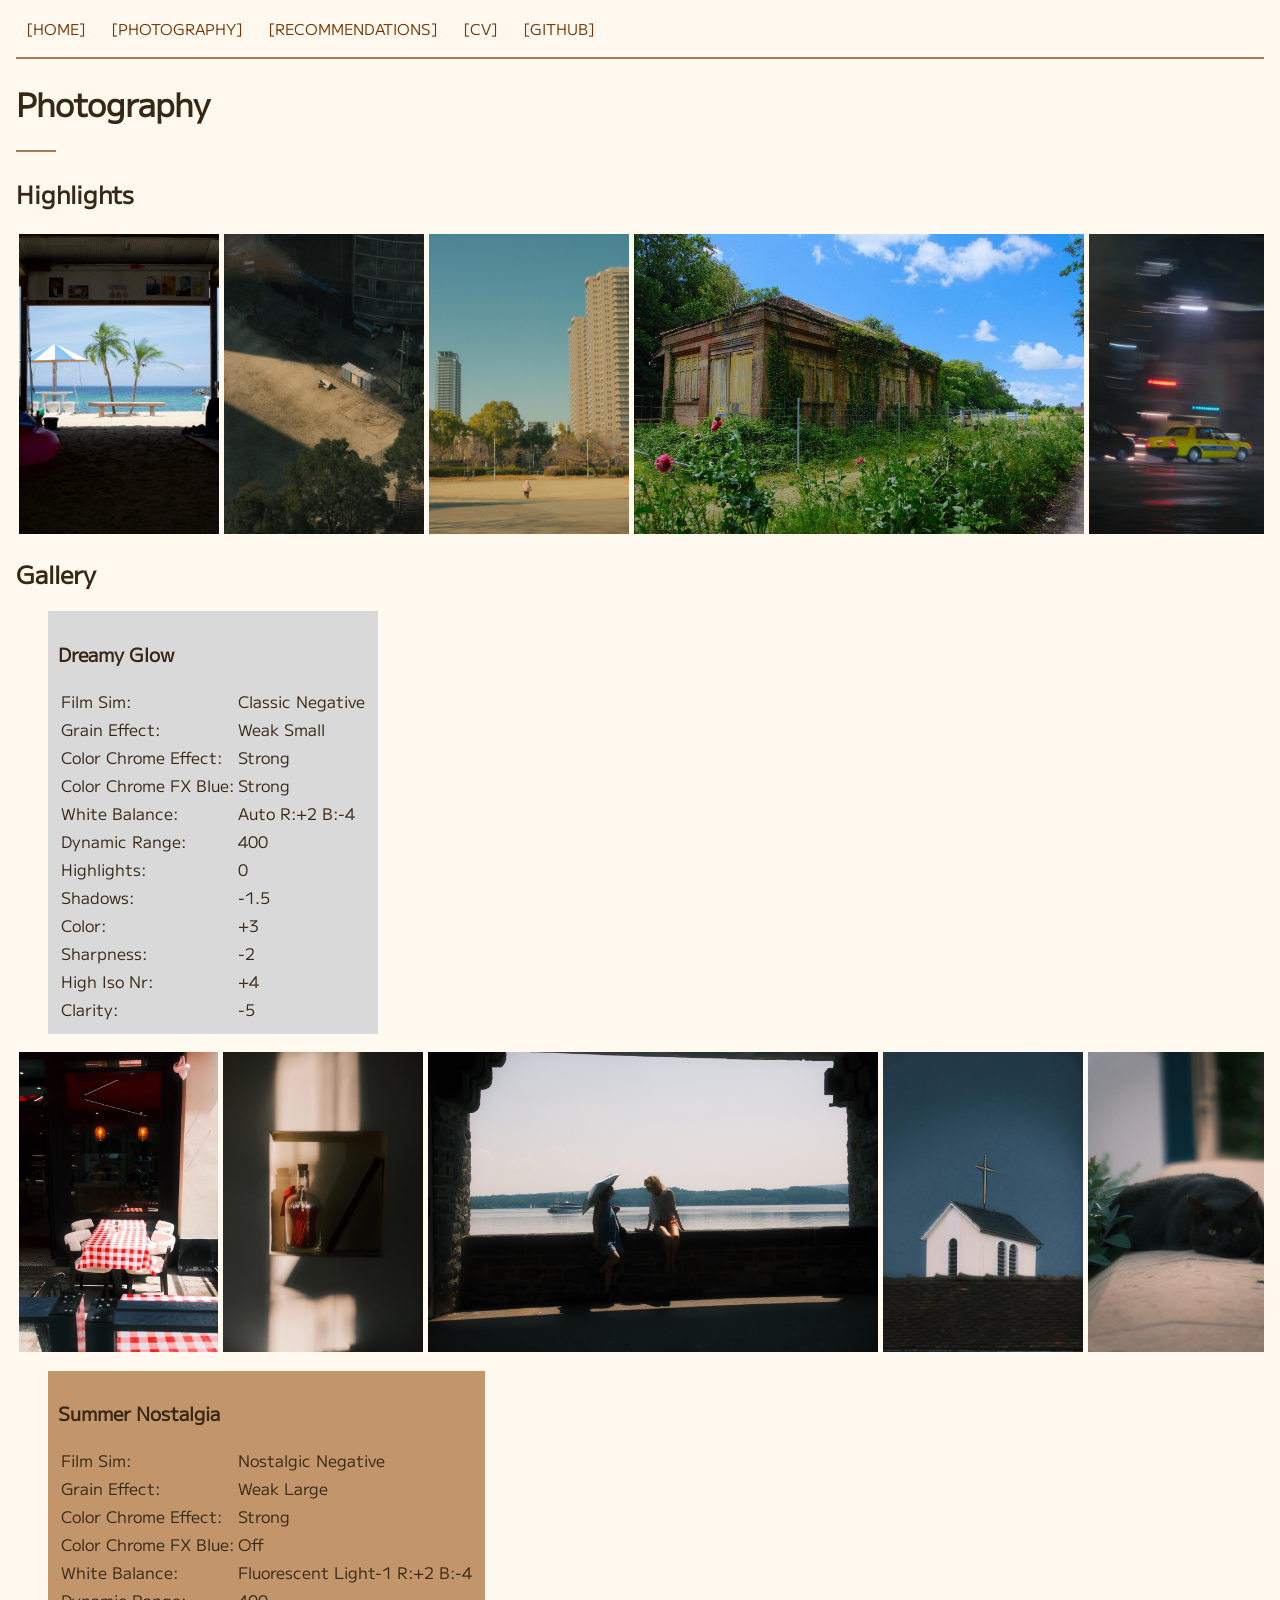
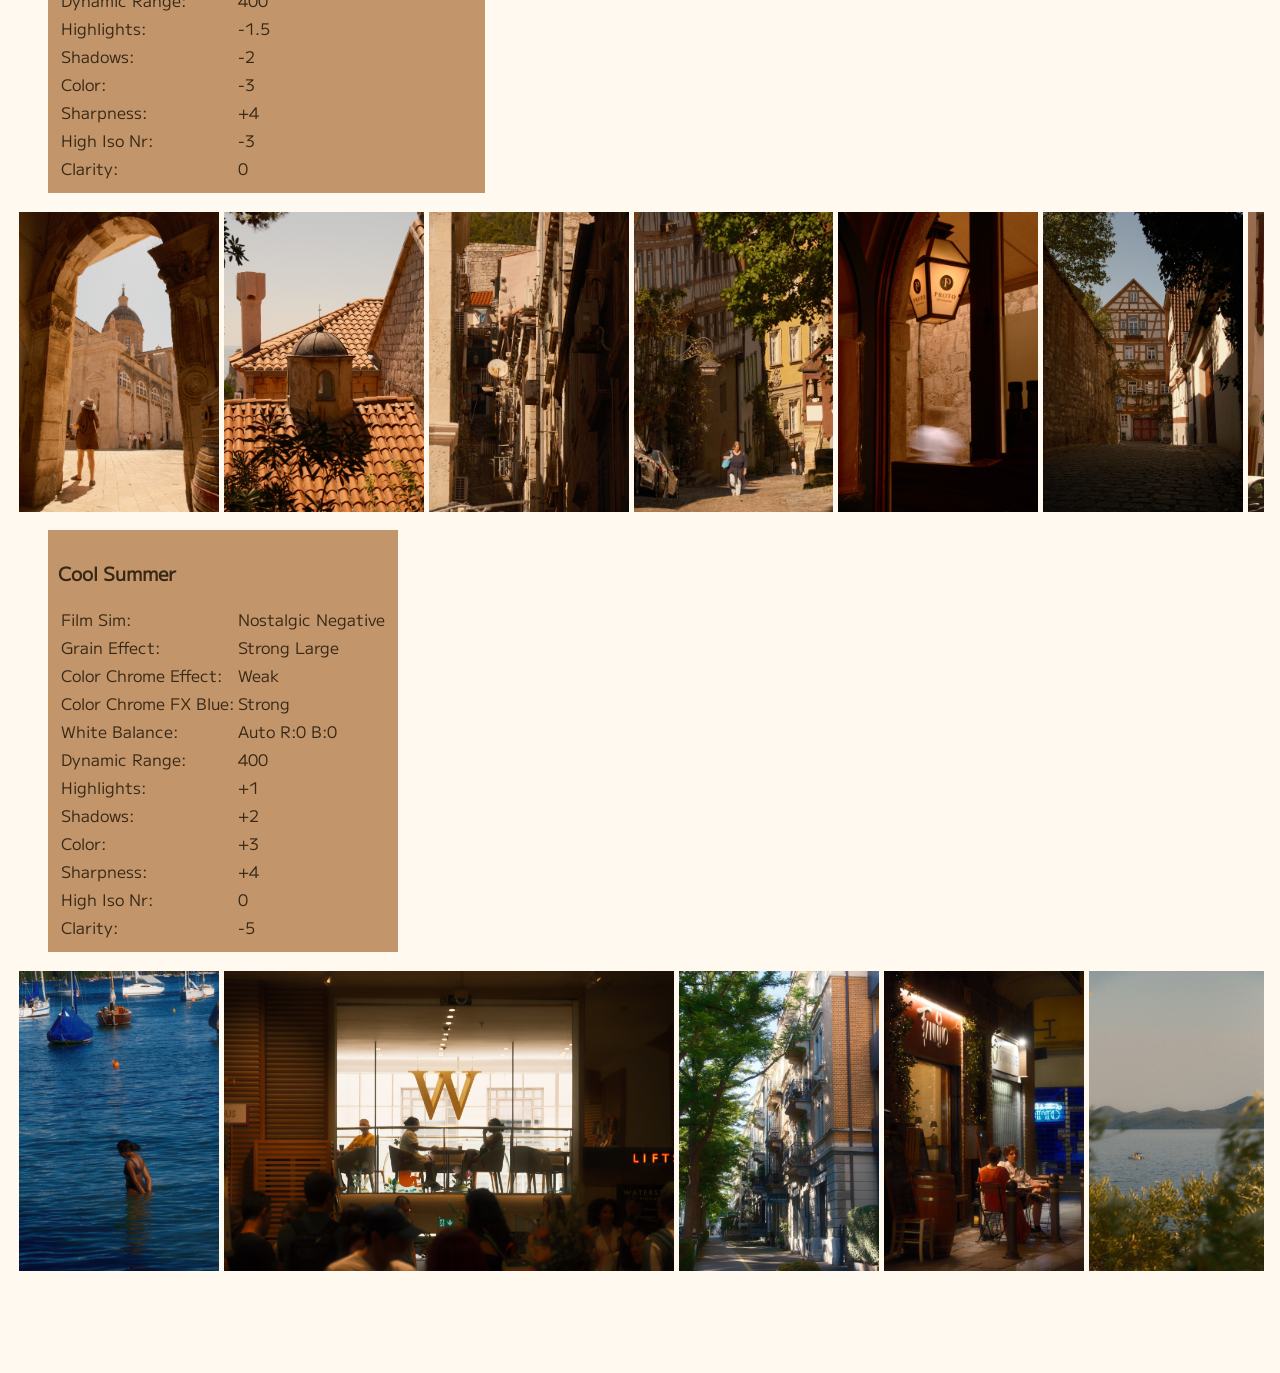
==== commit 863506ad: "(fix) Lightbox now scopes to recipes" ====
--- a/photography.html
+++ b/photography.html
@@ -20,7 +20,7 @@
     <div class="accent-line"></div>
 
     <h2>Highlights</h2>
-    <div id="highlights" class="gallery"></div>
+    <div id="highlights" class="gallery photo-group"></div>
 
     <h2>Gallery</h2>
     <section id="gallery"></section>
